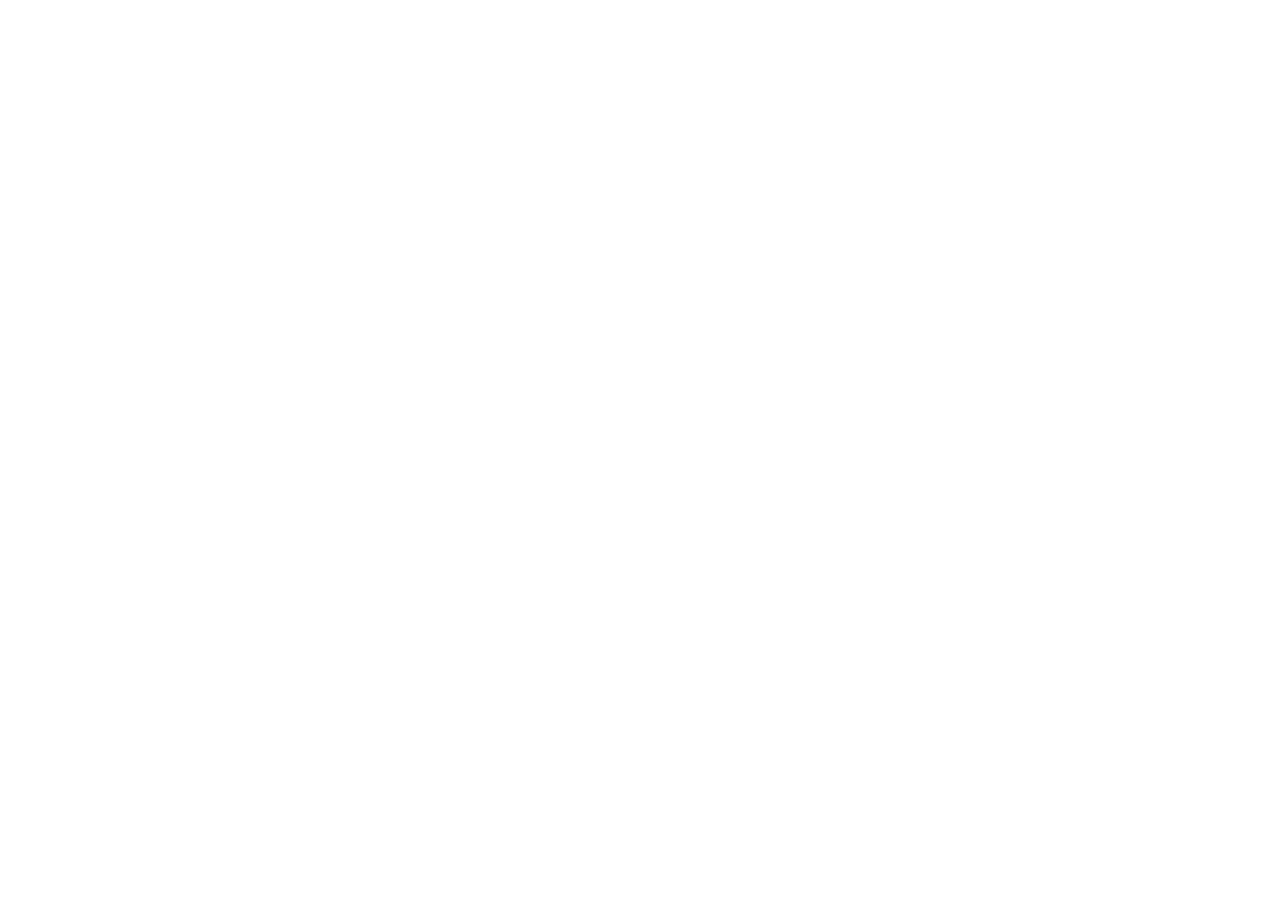
==== productpage.html @ afcf3399 "create repository" ====
<!DOCTYPE html>
<html lang="en">
  <head>
    <meta charset="UTF-8" />
    <meta http-equiv="X-UA-Compatible" content="IE=edge" />
    <meta name="viewport" content="width=device-width, initial-scale=1.0" />
    <meta name="robots" content="noindex, nofollow" />
    <link href="css/style_general.css" rel="stylesheet" />
    <title>Product page</title>
  </head>
  <body>
    <header></header>
    <main></main>
    <footer></footer>
    <script src="productlist.js"></script>
  </body>
</html>
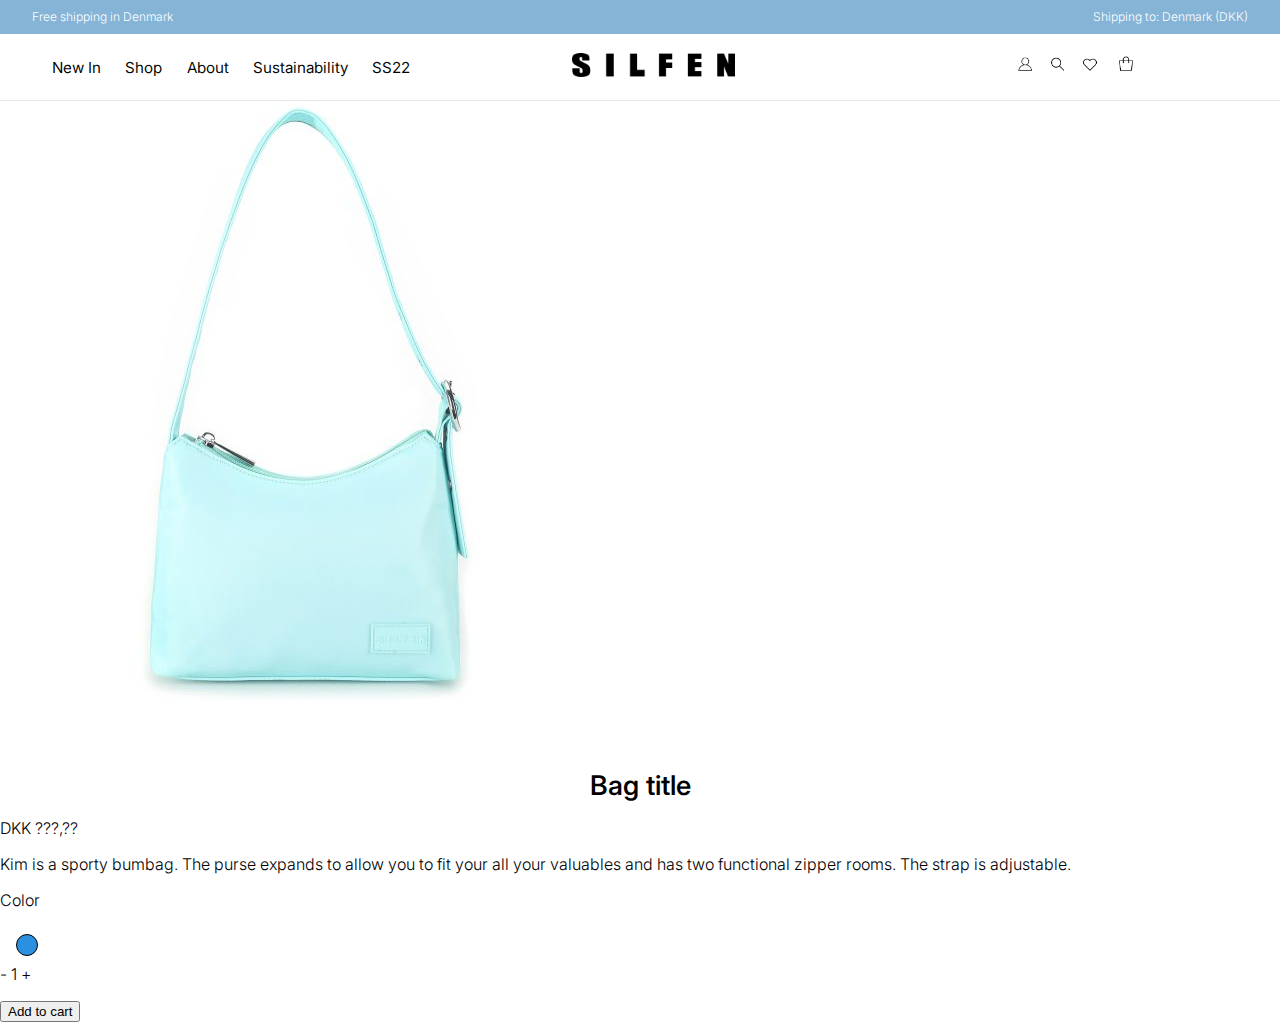
==== commit 59072f9e: "merge" ====
--- a/productpage.html
+++ b/productpage.html
@@ -5,13 +5,69 @@
     <meta http-equiv="X-UA-Compatible" content="IE=edge" />
     <meta name="viewport" content="width=device-width, initial-scale=1.0" />
     <meta name="robots" content="noindex, nofollow" />
-    <link href="css/style_general.css" rel="stylesheet" />
+    <link href="css/style.css" rel="stylesheet" />
     <title>Product page</title>
   </head>
   <body>
-    <header></header>
-    <main></main>
+    <!-- Same header for all the pages -->
+    <header>
+      <div id="announcements-bar">
+        <p>Free shipping in Denmark</p>
+        <p>Shipping to: Denmark (DKK)</p>
+      </div>
+      <nav>
+        <ul id="navigation">
+          <li><a href="#">New In</a></li>
+          <li><a href="index.html">Shop</a></li>
+          <li><a href="#">About</a></li>
+          <li><a href="sustainability.html">Sustainability</a></li>
+          <li><a href="#">SS22</a></li>
+        </ul>
+        <ul>
+          <li>
+            <img
+              id="silfen-logo"
+              src="images/silfen-logo.png"
+              alt="silfen_logo"
+            />
+          </li>
+        </ul>
+        <ul class="secondpartnav">
+          <li>
+            <img
+              id="secondpartnav"
+              src="images/secondpartnav.png"
+              alt="placeholder-nav-image"
+            />
+          </li>
+        </ul>
+      </nav>
+    </header>
+    <main id="product-page">
+      <img
+        id="big-product-image"
+        src="images/icy-placeholder.jpg"
+        alt="silfen_placeholder"
+      />
+      <div id="purchase-card">
+        <div>
+          <h1>Bag title</h1>
+          <p class="price-productpage">DKK ???,??</p>
+        </div>
+        <p class="product-description">
+          Kim is a sporty bumbag. The purse expands to allow you to fit your all
+          your valuables and has two functional zipper rooms. The strap is
+          adjustable.
+        </p>
+        <p class="color-title">Color</p>
+        <div class="color-circle"></div>
+        <div class="add-to-cart-area">
+          <div class="plus-minus-products"><p>- 1 +</p></div>
+          <button>Add to cart</button>
+        </div>
+      </div>
+    </main>
     <footer></footer>
-    <script src="productlist.js"></script>
+    <script src="script-files/productpage.js"></script>
   </body>
 </html>
--- a/css/style.css
+++ b/css/style.css
@@ -0,0 +1,349 @@
+@import url("https://fonts.googleapis.com/css2?family=Inter:wght@100;200;300;400;500;600;700;800;900&display=swap");
+
+/* general styling */
+
+:root {
+  /* FONTS */
+  --primary-font: "Inter", sans-serif;
+  --font-color: #0000;
+  --secondary-el-color: #f2f2f2;
+  --silfen-blue: #85b4d7;
+  --black: rgb(0, 0, 0);
+  --white: #ffffff;
+  --accent-black: rgba(0, 0, 0, 0.094);
+  --accent-grey-text: rgba(0, 0, 0, 0.51);
+
+  /* BUTTONS */
+}
+
+html,
+body,
+div {
+  margin: 0;
+  padding: 0;
+  border: 0;
+  font-size: 100%;
+}
+
+nav ul li a {
+  text-decoration: none;
+}
+
+body {
+  font-family: var(--primary-font);
+  font-weight: 300;
+}
+
+/* header styling */
+
+header #announcements-bar {
+  color: var(--white);
+  background: var(--silfen-blue);
+  height: 20px;
+  padding: 7px 0 !important;
+  padding-top: 7px !important;
+  padding-right: 0px !important;
+  padding-bottom: 7px !important;
+  padding-left: 0px !important;
+  line-height: 20px !important;
+  font-size: 0.75rem !important;
+  color: var(--white) !important;
+  vertical-align: top;
+  display: flex;
+  justify-content: space-between;
+}
+
+header #announcements-bar p {
+  margin: 0;
+  padding-left: 2rem;
+  padding-right: 2rem;
+}
+
+header nav {
+  min-height: 55px;
+  outline-width: 0 0 1px 0;
+  border-bottom: 1px solid var(--accent-black);
+  display: grid;
+  grid-template-columns: 33% 33% 33%;
+}
+
+nav ul {
+  display: flex;
+  list-style: none;
+  align-items: center;
+  justify-content: space-around;
+}
+
+nav ul img {
+  max-height: 1.5rem;
+  padding: 0.2rem;
+}
+
+li {
+  font-size: 0.95rem;
+  font-weight: 380;
+  color: var(--font-color);
+}
+
+/* links styling */
+a:link {
+  color: initial;
+}
+
+a:visited {
+  color: initial;
+}
+
+a:hover {
+  color: initial;
+  border-bottom: 2px solid var(--black);
+}
+
+a:active {
+  color: initial;
+}
+
+/* main styling - productlist*/
+
+#product-list-view {
+  display: grid;
+  grid-template-columns: 1fr 1fr 1fr 1fr;
+  grid-template-rows: auto;
+  padding: 1rem 40px 0 40px;
+  grid-column-gap: 1rem;
+}
+
+.product-color-bar {
+  background-color: var(--secondary-el-color);
+  min-height: 2.5rem;
+}
+
+.color-circle {
+  background-color: #2a90df;
+  border: 1px solid var(--black);
+  max-width: 20px;
+  min-height: 20px;
+  border-radius: 100%;
+  margin: 1rem;
+  transform: translate(0, 8px);
+}
+
+.single-product {
+  padding: 2.5rem 0 0 0;
+  max-width: 100%;
+}
+
+.single-product img {
+  max-width: 100%;
+  padding: 0 0 2.5rem 0;
+  background-color: var(--secondary-el-color);
+}
+
+.product-info-bar {
+  background-color: var(--white);
+  display: flex;
+  flex-direction: column;
+}
+
+.single-product h3 {
+  font-size: 0.8rem;
+  font-weight: 500;
+  margin: 0.3rem 0 0.3rem 0;
+}
+
+.single-product p {
+  font-size: 0.75rem;
+  font-weight: 300;
+  margin: 0.3rem 0 0.3rem 0;
+}
+
+h1 {
+  display: flex;
+  justify-content: center;
+  font-weight: 550;
+  font-size: 1.7rem;
+  margin: 4rem 0 0.8rem 0;
+}
+
+/* SUSTAINABILITY PAGE STYLE*/
+
+.h1Sustainable {
+  display: flex;
+  justify-content: center;
+  font-weight: 550;
+  font-size: 3rem;
+  margin: 3rem 0 0.8rem 0;
+}
+
+h2 {
+  display: flex;
+  justify-content: left;
+  font-weight: 550;
+  font-size: 1.3rem;
+  margin-left: 2%;
+  margin-top: 10%;
+  font-size: 32px;
+}
+
+.SustText {
+  position: relative;
+  font-size: 14px;
+  position: center;
+  color: black;
+  font-family: var(--font-1);
+  font-weight: 200;
+  margin: 2%;
+}
+
+/*Heading: Sustainability Report 2022*/
+.SustReport {
+  display: grid;
+  grid-template-columns: repeat(auto-fill);
+  gap: 2rem;
+  justify-content: center;
+  margin-top: rem;
+}
+
+.BoxHeading {
+  width: 650px;
+  height: 80px;
+  transition: opacity 0.25s;
+  background: white;
+  border: 2px rgba(50, 48, 48, 0.686);
+  border-style: solid;
+  margin-top: 5rem;
+}
+
+.BoxHeading>* {
+  transform: translateY(-40px);
+}
+
+.BoxHeading:hover>* {
+  opacity: 100%;
+  color: #7bafd4;
+}
+
+/*SubHeadings*/
+
+.SubHeading {
+  width: 650px;
+  height: 4000px;
+  transition: opacity 0.25s;
+  background: white;
+  border: 2px rgba(50, 48, 48, 0.686);
+  border-style: solid;
+  margin-top: 0.01rem;
+}
+
+/*INTRODUCTION*/
+
+.introH2{
+  display: flex;
+  justify-content: left;
+  font-weight: 550;
+  font-size: 1.3rem;
+  margin-left: 2%;
+  margin-top: 5%;
+  font-size: 32px;
+}
+
+#timeline {
+  max-width: 500px;
+  margin-left: 12%;
+  margin-bottom: 5%;
+  margin-top: 5%;
+}
+
+#flowerbag {
+  max-width: 650px;
+  /* margin-bottom: 5%; */
+  margin-top: 0.5%;
+}
+
+#goal8 {
+  max-width: 80px;
+  margin-top: -5%;
+  margin-left: 60%;
+}
+
+#goal12 {
+  max-width: 80px;
+  margin-top: -98%;
+  margin-bottom: 3%;
+  margin-left: 73%;
+}
+
+#goal13 {
+  max-width: 80px;
+  margin-top: -99%;
+  margin-bottom: 6%;
+  margin-left: 86%;
+}
+
+/*MATERIALS*/
+
+.MaterialsIntro {
+  position: relative;
+  font-size: 14px;
+  position: center;
+  color: black;
+  font-family: var(--font-1);
+  font-weight: 200;
+  margin: 2%;
+}
+
+.materialsH2{
+  display: flex;
+  justify-content: left;
+  font-weight: 550;
+  font-size: 1.3rem;
+  margin-left: 2%;
+  margin-top: 5%;
+  font-size: 32px;
+}
+
+/*materials grid, subheadings, text*/ 
+
+.VertTimeline {
+  width: 0.5px;
+  height: 650px;
+  transition: opacity 0.25s;
+  background: black;
+  border: 0.5px black;
+  border-style: solid;
+  margin-top: 2rem;
+  margin-bottom: 2rem;
+  margin-left: 8rem;
+}
+.section1{
+  grid-column: 2;
+    grid-row: 2;
+    justify-self: center;
+}
+
+/*PEOPLE*/
+/*people paragraphs*/
+.peopleText {
+  position: relative;
+  font-size: 14px;
+  color: black;
+  font-family: var(--font-1);
+  font-weight: 200;
+  margin: 2%;
+}
+
+
+/*TRANSPORT*/
+
+#transportation {
+  max-width: 500px;
+  margin-left: 12%;
+  margin-bottom: 5%;
+  margin-top: 5%;
+}
+
+#FutureSilfen{
+  max-width: 650px;
+  /* margin-bottom: 5%; */
+  margin-top: 0.5%;
+}
